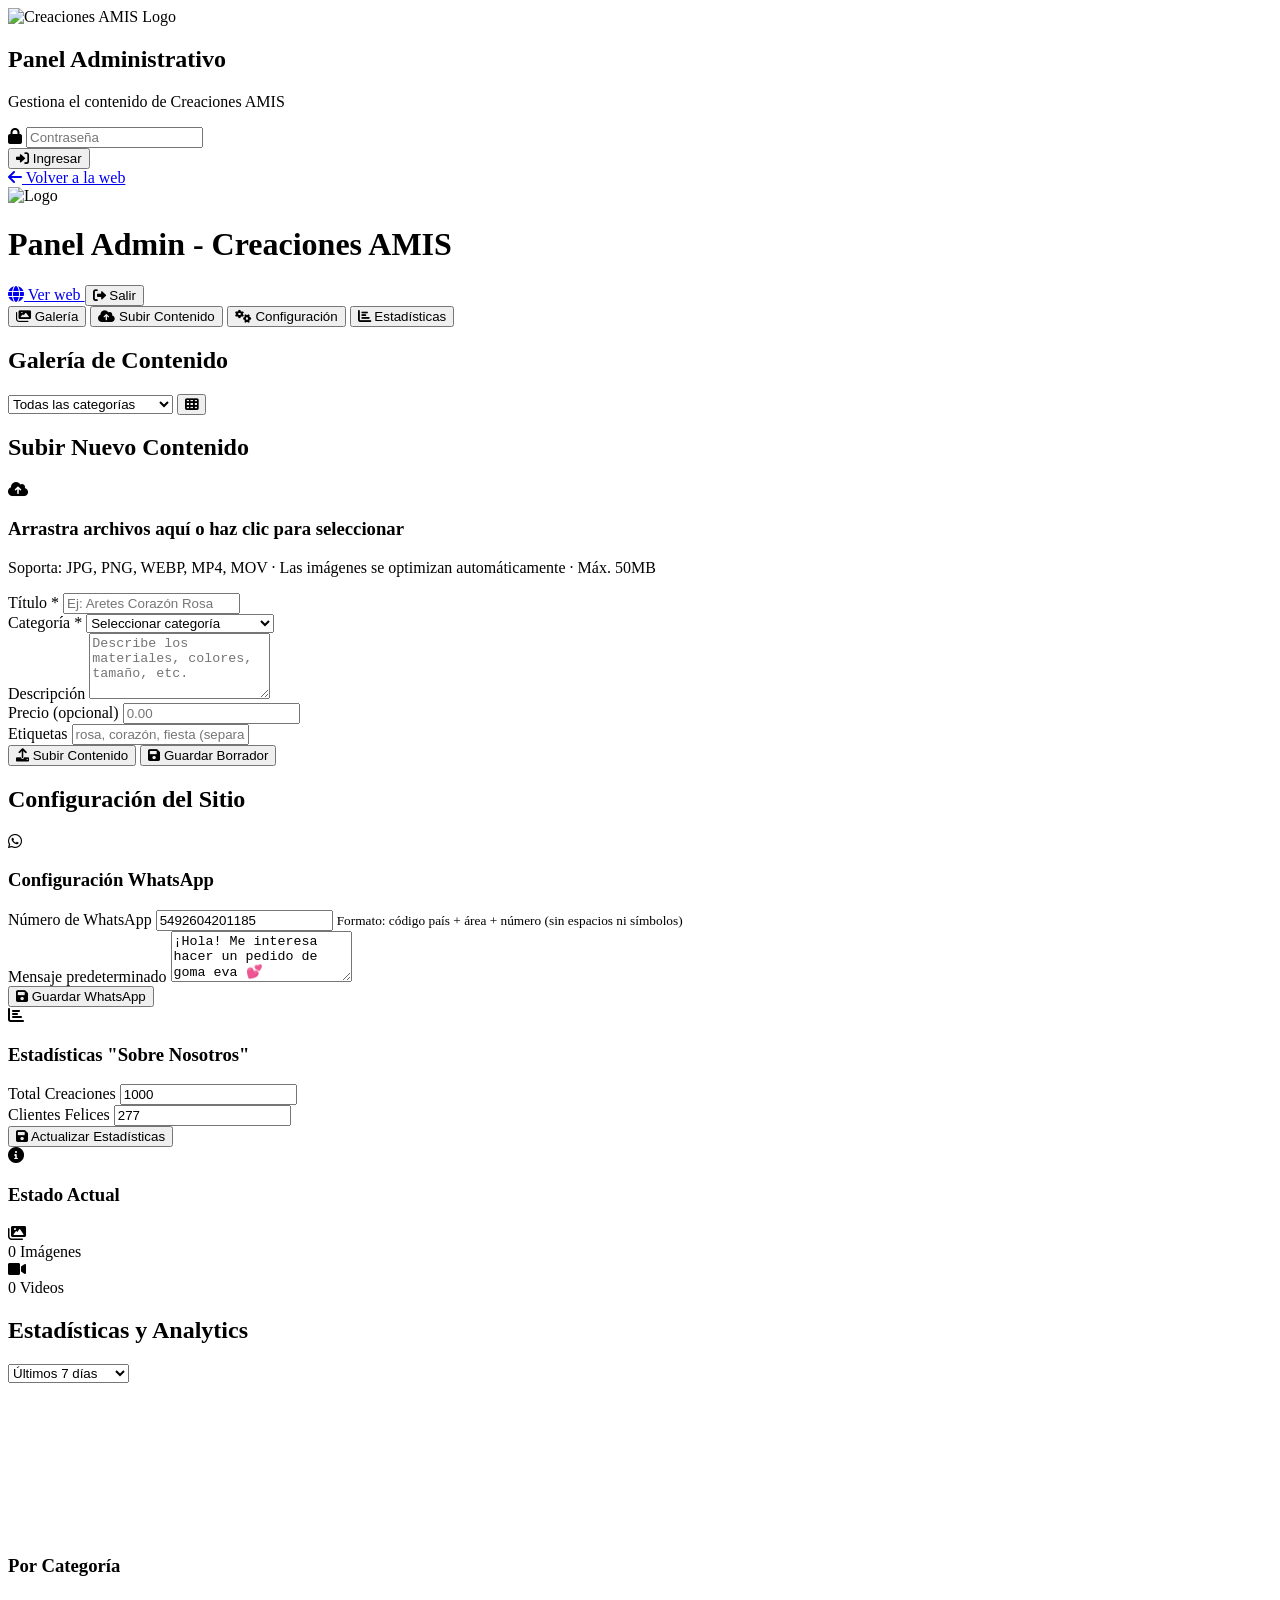
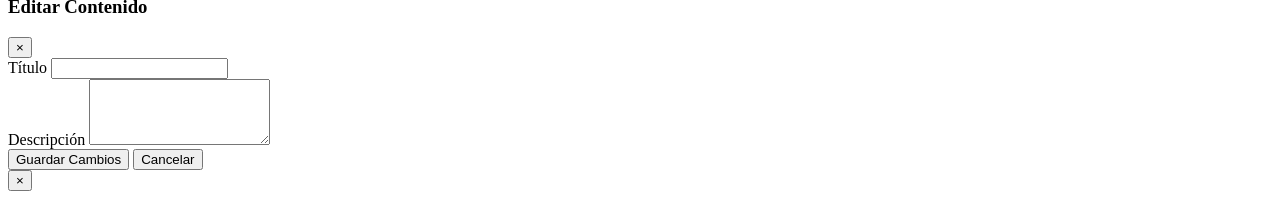
==== admin.html @ bc46610d "feat: image optimization, video orientation detection, professional admin - main.js: serve PocketBas" ====
<!DOCTYPE html>
<html lang="es">
<head>
    <meta charset="UTF-8">
    <meta name="viewport" content="width=device-width, initial-scale=1.0">
    <title>Panel Admin - Creaciones AMIS</title>
    <!-- Exclude admin panel from search engine indexing -->
    <meta name="robots" content="noindex, nofollow">
    <link rel="stylesheet" href="css/admin-styles.css">
    <link href="https://fonts.googleapis.com/css2?family=Poppins:wght@300;400;600;700&display=swap" rel="stylesheet">
    <link rel="stylesheet" href="https://cdnjs.cloudflare.com/ajax/libs/font-awesome/6.0.0/css/all.min.css">
</head>
<body>
    <!-- Login Modal (Initially shown) -->
    <div id="loginModal" class="modal active">
        <div class="modal-content login-form">
            <div class="logo-section">
                <img src="assets/logos/logo-hd.jpg" alt="Creaciones AMIS Logo">
                <h2>Panel Administrativo</h2>
                <p>Gestiona el contenido de Creaciones AMIS</p>
            </div>
            
            <form id="loginForm">
                <div class="input-group">
                    <i class="fas fa-lock"></i>
                    <input type="password" id="password" placeholder="Contraseña" required>
                </div>
                
                <button type="submit" class="btn-primary">
                    <i class="fas fa-sign-in-alt"></i>
                    Ingresar
                </button>
            </form>
            
            <div class="back-to-website">
                <a href="index.html" class="btn-back-to-web">
                    <i class="fas fa-arrow-left"></i>
                    Volver a la web
                </a>
            </div>
        </div>
    </div>

    <!-- Admin Dashboard (Hidden initially) -->
    <div id="adminDashboard" class="dashboard">
        <!-- Header -->
        <header class="admin-header">
            <div class="header-left">
                <img src="assets/logos/logo-hd.jpg" alt="Logo" class="header-logo">
                <h1>Panel Admin - Creaciones AMIS</h1>
            </div>
            <div class="header-right">
                <span id="currentUser" class="user-info"></span>
                <a href="index.html" class="btn-back-to-web-header">
                    <i class="fas fa-globe"></i>
                    Ver web
                </a>
                <button id="logoutBtn" class="btn-logout">
                    <i class="fas fa-sign-out-alt"></i>
                    Salir
                </button>
            </div>
        </header>

        <!-- Navigation Tabs -->
        <nav class="admin-nav">
            <button class="nav-tab active" data-tab="gallery">
                <i class="fas fa-images"></i>
                Galería
            </button>
            <button class="nav-tab" data-tab="upload">
                <i class="fas fa-cloud-upload-alt"></i>
                Subir Contenido
            </button>
            <button class="nav-tab" data-tab="settings">
                <i class="fas fa-cogs"></i>
                Configuración
            </button>
            <button class="nav-tab" data-tab="stats">
                <i class="fas fa-chart-bar"></i>
                Estadísticas
            </button>
        </nav>

        <!-- Tab Content -->
        <main class="admin-content">
            <!-- Gallery Tab -->
            <section id="galleryTab" class="tab-content active">
                <div class="content-header">
                    <h2>Galería de Contenido</h2>
                    <div class="filters">
                        <select id="categoryFilter">
                            <option value="all">Todas las categorías</option>
                            <option value="baby-shower">🍼 Baby Shower</option>
                            <option value="material-educativo">📚 Material Educativo</option>
                            <option value="personajes">🦸 Personajes</option>
                            <option value="recursos-didacticos">📐 Recursos Didácticos</option>
                            <option value="toppers">🎂 Toppers</option>
                            <option value="libros-sensoriales">📕 Libros Sensoriales</option>
                        </select>
                        <button id="viewToggle" class="btn-secondary">
                            <i class="fas fa-th"></i>
                        </button>
                    </div>
                </div>
                
                <div id="galleryGrid" class="gallery-grid">
                    <!-- Content will be loaded dynamically -->
                </div>
            </section>

            <!-- Upload Tab -->
            <section id="uploadTab" class="tab-content">
                <div class="content-header">
                    <h2>Subir Nuevo Contenido</h2>
                </div>
                
                <form id="uploadForm" class="upload-form">
                    <div class="upload-area">
                        <div id="dropZone" class="drop-zone">
                            <i class="fas fa-cloud-upload-alt"></i>
                            <h3>Arrastra archivos aquí o haz clic para seleccionar</h3>
                            <p>Soporta: JPG, PNG, WEBP, MP4, MOV · Las imágenes se optimizan automáticamente · Máx. 50MB</p>
                            <input type="file" id="fileInput" multiple accept="image/*,video/*" hidden>
                        </div>
                        
                        <div id="filePreview" class="file-preview hidden">
                            <!-- Preview will be shown here -->
                        </div>
                    </div>
                    
                    <div class="form-row">
                        <div class="form-group">
                            <label for="title">Título *</label>
                            <input type="text" id="title" required placeholder="Ej: Aretes Corazón Rosa">
                        </div>
                        
                        <div class="form-group">
                            <label for="category">Categoría *</label>
                            <select id="category" required>
                                <option value="">Seleccionar categoría</option>
                                <option value="baby-shower">🍼 Baby Shower</option>
                                <option value="material-educativo">📚 Material Educativo</option>
                                <option value="personajes">🦸 Personajes Temáticos</option>
                                <option value="recursos-didacticos">📐 Recursos Didácticos</option>
                                <option value="toppers">🎂 Toppers & Decoraciones</option>
                                <option value="libros-sensoriales">📕 Libros Sensoriales</option>
                            </select>
                        </div>
                    </div>
                    
                    <div class="form-group">
                        <label for="description">Descripción</label>
                        <textarea id="description" rows="4" placeholder="Describe los materiales, colores, tamaño, etc."></textarea>
                    </div>
                    
                    <div class="form-row">
                        <div class="form-group">
                            <label for="price">Precio (opcional)</label>
                            <input type="number" id="price" placeholder="0.00" step="0.01">
                        </div>
                        
                        <div class="form-group">
                            <label for="tags">Etiquetas</label>
                            <input type="text" id="tags" placeholder="rosa, corazón, fiesta (separadas por comas)">
                        </div>
                    </div>
                    
                    <div class="form-actions">
                        <button type="submit" class="btn-primary">
                            <i class="fas fa-upload"></i>
                            Subir Contenido
                        </button>
                        <button type="button" id="saveDraftBtn" class="btn-secondary">
                            <i class="fas fa-save"></i>
                            Guardar Borrador
                        </button>
                    </div>
                </form>
            </section>

            <!-- Settings Tab -->
            <section id="settingsTab" class="tab-content">
                <div class="content-header">
                    <h2>Configuración del Sitio</h2>
                </div>
                
                <div class="settings-grid">
                    <!-- WhatsApp Settings -->
                    <div class="settings-card">
                        <div class="card-header">
                            <i class="fab fa-whatsapp"></i>
                            <h3>Configuración WhatsApp</h3>
                        </div>
                        <div class="card-content">
                            <div class="form-group">
                                <label for="whatsappNumber">Número de WhatsApp</label>
                                <input type="tel" id="whatsappNumber" placeholder="5492604201185" value="5492604201185">
                                <small>Formato: código país + área + número (sin espacios ni símbolos)</small>
                            </div>
                            <div class="form-group">
                                <label for="whatsappMessage">Mensaje predeterminado</label>
                                <textarea id="whatsappMessage" rows="3">¡Hola! Me interesa hacer un pedido de goma eva 💕</textarea>
                            </div>
                            <button id="saveWhatsappBtn" class="btn-primary">
                                <i class="fas fa-save"></i>
                                Guardar WhatsApp
                            </button>
                        </div>
                    </div>

                    <!-- About Us Stats -->
                    <div class="settings-card">
                        <div class="card-header">
                            <i class="fas fa-chart-bar"></i>
                            <h3>Estadísticas "Sobre Nosotros"</h3>
                        </div>
                        <div class="card-content">
                            <div class="stats-row">
                                <div class="form-group">
                                    <label for="totalCreaciones">Total Creaciones</label>
                                    <input type="number" id="totalCreaciones" value="1000">
                                </div>
                                <div class="form-group">
                                    <label for="clientesFelices">Clientes Felices</label>
                                    <input type="number" id="clientesFelices" value="277">
                                </div>
                            </div>
                            <button id="saveStatsBtn" class="btn-primary">
                                <i class="fas fa-save"></i>
                                Actualizar Estadísticas
                            </button>
                        </div>
                    </div>

                    <!-- Current Stats Display -->
                    <div class="settings-card">
                        <div class="card-header">
                            <i class="fas fa-info-circle"></i>
                            <h3>Estado Actual</h3>
                        </div>
                        <div class="card-content">
                            <div class="current-stats">
                                <div class="stat-item">
                                    <i class="fas fa-images"></i>
                                    <div>
                                        <span class="stat-number" id="currentImages">0</span>
                                        <span class="stat-label">Imágenes</span>
                                    </div>
                                </div>
                                <div class="stat-item">
                                    <i class="fas fa-video"></i>
                                    <div>
                                        <span class="stat-number" id="currentVideos">0</span>
                                        <span class="stat-label">Videos</span>
                                    </div>
                                </div>
                            </div>
                        </div>
                    </div>
                </div>
            </section>

            <!-- Stats Tab -->
            <section id="statsTab" class="tab-content">
                <div class="content-header">
                    <h2>Estadísticas y Analytics</h2>
                    <select id="timePeriod">
                        <option value="7">Últimos 7 días</option>
                        <option value="30">Últimos 30 días</option>
                        <option value="90">Últimos 3 meses</option>
                    </select>
                </div>
                
                <div class="stats-dashboard">
                    <div class="chart-container">
                        <canvas id="viewsChart"></canvas>
                    </div>
                    
                    <div class="category-stats">
                        <h3>Por Categoría</h3>
                        <div id="categoryChart" class="category-chart">
                            <!-- Category breakdown will be shown here -->
                        </div>
                    </div>
                </div>
            </section>
        </main>
    </div>

    <!-- Modals -->
    <div id="editModal" class="modal">
        <div class="modal-content">
            <div class="modal-header">
                <h3>Editar Contenido</h3>
                <button class="close-modal">&times;</button>
            </div>
            <form id="editForm">
                <!-- Edit form content -->
                <div class="form-group">
                    <label for="editTitle">Título</label>
                    <input type="text" id="editTitle" required>
                </div>
                
                <div class="form-group">
                    <label for="editDescription">Descripción</label>
                    <textarea id="editDescription" rows="4"></textarea>
                </div>
                
                <div class="form-actions">
                    <button type="submit" class="btn-primary">Guardar Cambios</button>
                    <button type="button" class="btn-secondary close-modal">Cancelar</button>
                </div>
            </form>
        </div>
    </div>

    <!-- Success/Error Messages -->
    <div id="toast" class="toast">
        <div class="toast-content">
            <span id="toastMessage"></span>
            <button id="closeToast">&times;</button>
        </div>
    </div>

    <!-- Scripts -->
    <script src="js/admin-script.js"></script>
</body>
</html>
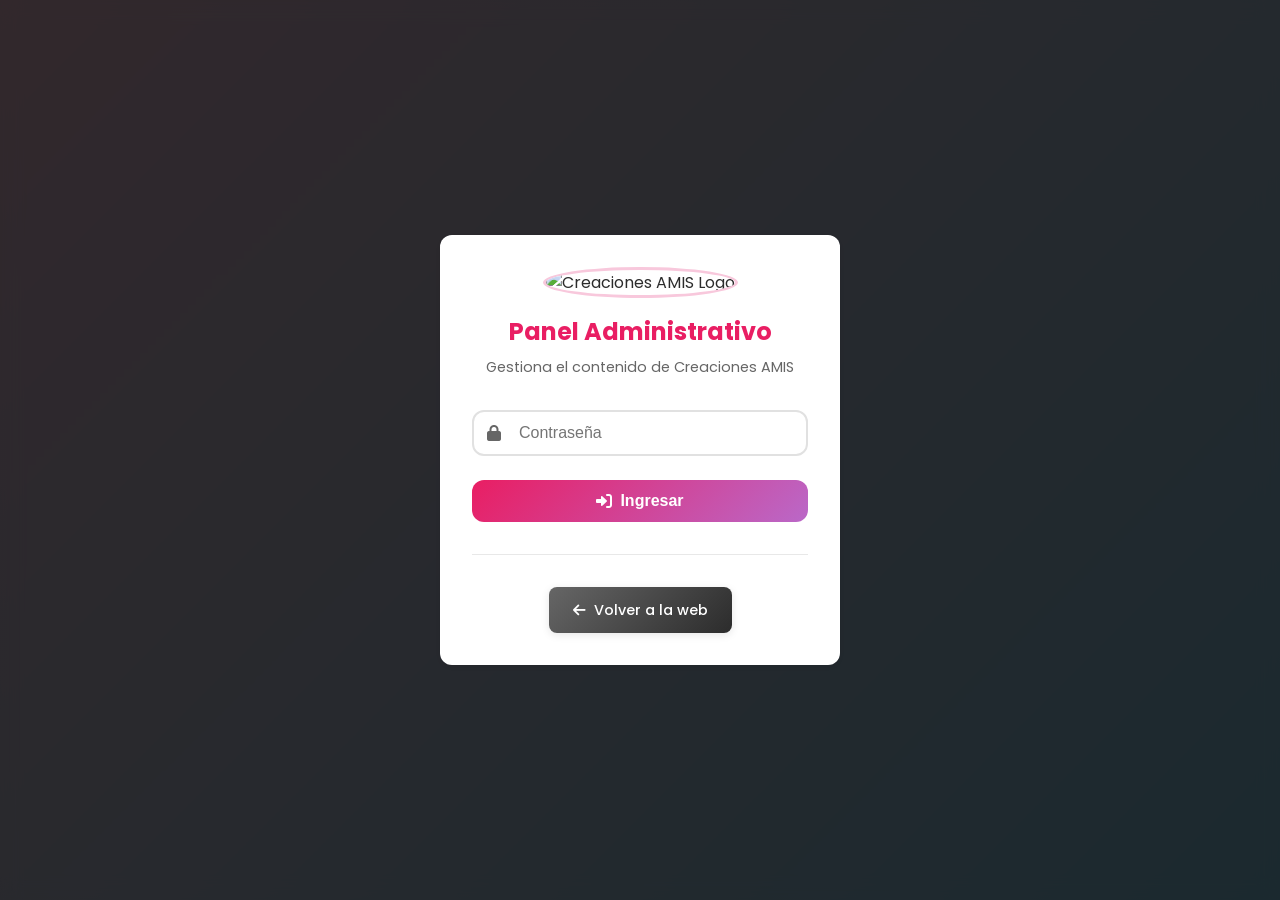
==== commit 57393cc4: "feat: mostrar descripción y campo medidas en galería pública y admin - Galería pública muestra capti" ====
--- a/admin.html
+++ b/admin.html
@@ -156,14 +156,19 @@
                     
                     <div class="form-row">
                         <div class="form-group">
+                            <label for="medidas">Medidas (opcional)</label>
+                            <input type="text" id="medidas" placeholder="Ej: 20 x 15 cm">
+                        </div>
+
+                        <div class="form-group">
                             <label for="price">Precio (opcional)</label>
                             <input type="number" id="price" placeholder="0.00" step="0.01">
                         </div>
-                        
-                        <div class="form-group">
-                            <label for="tags">Etiquetas</label>
-                            <input type="text" id="tags" placeholder="rosa, corazón, fiesta (separadas por comas)">
-                        </div>
+                    </div>
+
+                    <div class="form-group">
+                        <label for="tags">Etiquetas</label>
+                        <input type="text" id="tags" placeholder="rosa, corazón, fiesta (separadas por comas)">
                     </div>
                     
                     <div class="form-actions">
@@ -306,7 +311,12 @@
                     <label for="editDescription">Descripción</label>
                     <textarea id="editDescription" rows="4"></textarea>
                 </div>
-                
+
+                <div class="form-group" style="margin-top:12px;">
+                    <label for="editMedidas">Medidas (opcional)</label>
+                    <input type="text" id="editMedidas" placeholder="Ej: 20 x 15 cm">
+                </div>
+
                 <div class="form-actions">
                     <button type="submit" class="btn-primary">Guardar Cambios</button>
                     <button type="button" class="btn-secondary close-modal">Cancelar</button>
--- a/css/admin-styles.css
+++ b/css/admin-styles.css
@@ -0,0 +1,961 @@
+/* ===== ADMIN PANEL STYLES - CREACIONES AMI ===== */
+
+/* Variables CSS con colores del branding */
+:root {
+    --primary-pink: #F8C8DC;
+    --primary-blue: #87CEEB;
+    --accent-pink: #E91E63;
+    --complementary-green: #81C784;
+    --complementary-yellow: #FFD54F;
+    --complementary-purple: #BA68C8;
+    
+    --text-dark: #2c2c2c;
+    --text-light: #666;
+    --background: #f8f9fa;
+    --white: #ffffff;
+    --shadow: 0 2px 10px rgba(0,0,0,0.1);
+    --border-radius: 12px;
+}
+
+/* Reset y base */
+* {
+    margin: 0;
+    padding: 0;
+    box-sizing: border-box;
+}
+
+body {
+    font-family: 'Poppins', sans-serif;
+    background: linear-gradient(135deg, var(--primary-pink) 0%, var(--primary-blue) 100%);
+    min-height: 100vh;
+    color: var(--text-dark);
+}
+
+/* ===== MODAL LOGIN ===== */
+.modal {
+    display: none;
+    position: fixed;
+    top: 0;
+    left: 0;
+    width: 100%;
+    height: 100%;
+    background: rgba(0,0,0,0.8);
+    backdrop-filter: blur(10px);
+    z-index: 1000;
+    animation: fadeIn 0.3s ease;
+}
+
+.modal.active {
+    display: flex;
+    align-items: center;
+    justify-content: center;
+}
+
+.modal-content {
+    background: var(--white);
+    border-radius: var(--border-radius);
+    box-shadow: var(--shadow);
+    max-width: 400px;
+    width: 90%;
+    max-height: 90vh;
+    overflow-y: auto;
+}
+
+.login-form {
+    padding: 2rem;
+    text-align: center;
+}
+
+.logo-section {
+    margin-bottom: 2rem;
+}
+
+.logo-section img {
+    width: 80px;
+    height: 80px;
+    border-radius: 50%;
+    object-fit: cover;
+    border: 3px solid var(--primary-pink);
+    margin-bottom: 1rem;
+}
+
+.logo-section h2 {
+    color: var(--accent-pink);
+    margin-bottom: 0.5rem;
+    font-size: 1.5rem;
+}
+
+.logo-section p {
+    color: var(--text-light);
+    font-size: 0.9rem;
+}
+
+.input-group {
+    position: relative;
+    margin-bottom: 1.5rem;
+}
+
+.input-group i {
+    position: absolute;
+    left: 15px;
+    top: 50%;
+    transform: translateY(-50%);
+    color: var(--text-light);
+    z-index: 1;
+}
+
+.input-group input,
+.input-group select {
+    width: 100%;
+    padding: 12px 45px;
+    border: 2px solid #e1e1e1;
+    border-radius: var(--border-radius);
+    font-size: 1rem;
+    transition: border-color 0.3s ease;
+    background: var(--white);
+}
+
+.input-group input:focus,
+.input-group select:focus {
+    outline: none;
+    border-color: var(--accent-pink);
+}
+
+/* ===== BOTONES ===== */
+.btn-primary {
+    background: linear-gradient(135deg, var(--accent-pink), var(--complementary-purple));
+    color: var(--white);
+    border: none;
+    padding: 12px 24px;
+    border-radius: var(--border-radius);
+    font-size: 1rem;
+    font-weight: 600;
+    cursor: pointer;
+    transition: all 0.3s ease;
+    display: flex;
+    align-items: center;
+    justify-content: center;
+    gap: 8px;
+    width: 100%;
+}
+
+.btn-primary:hover {
+    transform: translateY(-2px);
+    box-shadow: 0 5px 15px rgba(233, 30, 99, 0.3);
+}
+
+.btn-secondary {
+    background: var(--white);
+    color: var(--accent-pink);
+    border: 2px solid var(--accent-pink);
+    padding: 8px 16px;
+    border-radius: var(--border-radius);
+    font-size: 0.9rem;
+    cursor: pointer;
+    transition: all 0.3s ease;
+    display: flex;
+    align-items: center;
+    gap: 6px;
+}
+
+.btn-secondary:hover {
+    background: var(--accent-pink);
+    color: var(--white);
+}
+
+/* ===== DASHBOARD ===== */
+.dashboard {
+    display: none;
+    min-height: 100vh;
+    background: var(--background);
+}
+
+.dashboard.active {
+    display: block;
+}
+
+/* Header del Dashboard */
+.admin-header {
+    background: var(--white);
+    padding: 1rem 2rem;
+    box-shadow: var(--shadow);
+    display: flex;
+    justify-content: space-between;
+    align-items: center;
+    position: sticky;
+    top: 0;
+    z-index: 100;
+}
+
+.header-left {
+    display: flex;
+    align-items: center;
+    gap: 1rem;
+}
+
+.header-logo {
+    width: 50px;
+    height: 50px;
+    border-radius: 50%;
+    object-fit: cover;
+}
+
+.header-left h1 {
+    color: var(--accent-pink);
+    font-size: 1.5rem;
+    font-weight: 600;
+}
+
+.header-right {
+    display: flex;
+    align-items: center;
+    gap: 1rem;
+}
+
+.user-info {
+    color: var(--text-light);
+    font-weight: 500;
+}
+
+.btn-logout {
+    background: var(--complementary-green);
+    color: var(--white);
+    border: none;
+    padding: 8px 16px;
+    border-radius: var(--border-radius);
+    cursor: pointer;
+    display: flex;
+    align-items: center;
+    gap: 6px;
+    font-size: 0.9rem;
+    transition: all 0.3s ease;
+}
+
+.btn-logout:hover {
+    background: #66bb6a;
+    transform: translateY(-1px);
+}
+
+/* Navegación de Tabs */
+.admin-nav {
+    background: var(--white);
+    padding: 0 2rem;
+    display: flex;
+    gap: 1px;
+    box-shadow: 0 2px 5px rgba(0,0,0,0.05);
+}
+
+.nav-tab {
+    background: none;
+    border: none;
+    padding: 1rem 2rem;
+    cursor: pointer;
+    display: flex;
+    align-items: center;
+    gap: 8px;
+    font-size: 0.9rem;
+    font-weight: 500;
+    color: var(--text-light);
+    border-bottom: 3px solid transparent;
+    transition: all 0.3s ease;
+}
+
+.nav-tab:hover {
+    background: #f5f5f5;
+    color: var(--accent-pink);
+}
+
+.nav-tab.active {
+    color: var(--accent-pink);
+    border-bottom-color: var(--accent-pink);
+    background: #f8f9fa;
+}
+
+/* Contenido Principal */
+.admin-content {
+    padding: 2rem;
+    max-width: 1400px;
+    margin: 0 auto;
+}
+
+.tab-content {
+    display: none;
+    animation: fadeIn 0.3s ease;
+}
+
+.tab-content.active {
+    display: block;
+}
+
+.content-header {
+    display: flex;
+    justify-content: space-between;
+    align-items: center;
+    margin-bottom: 2rem;
+}
+
+.content-header h2 {
+    color: var(--text-dark);
+    font-size: 1.8rem;
+    font-weight: 600;
+}
+
+.filters {
+    display: flex;
+    align-items: center;
+    gap: 1rem;
+}
+
+.filters select {
+    padding: 8px 16px;
+    border: 2px solid #e1e1e1;
+    border-radius: var(--border-radius);
+    background: var(--white);
+    color: var(--text-dark);
+}
+
+/* ===== GALERÍA ===== */
+.gallery-grid {
+    display: grid;
+    grid-template-columns: repeat(auto-fill, minmax(280px, 1fr));
+    gap: 1.5rem;
+}
+
+.gallery-item {
+    background: var(--white);
+    border-radius: var(--border-radius);
+    overflow: hidden;
+    box-shadow: var(--shadow);
+    transition: transform 0.3s ease;
+    position: relative;
+}
+
+.gallery-item:hover {
+    transform: translateY(-5px);
+    box-shadow: 0 10px 25px rgba(0,0,0,0.15);
+}
+
+.gallery-item img,
+.gallery-item video {
+    width: 100%;
+    height: 200px;
+    object-fit: cover;
+}
+
+.gallery-item-info {
+    padding: 1rem;
+}
+
+.gallery-item-title {
+    font-weight: 600;
+    color: var(--text-dark);
+    margin-bottom: 0.5rem;
+    font-size: 1.1rem;
+}
+
+.gallery-item-meta {
+    display: flex;
+    justify-content: space-between;
+    align-items: center;
+    margin-bottom: 1rem;
+    font-size: 0.85rem;
+    color: var(--text-light);
+}
+
+.gallery-item-actions {
+    display: flex;
+    gap: 0.5rem;
+}
+
+.gallery-item-actions button {
+    flex: 1;
+    padding: 6px;
+    border: none;
+    border-radius: 6px;
+    cursor: pointer;
+    font-size: 0.8rem;
+    transition: all 0.3s ease;
+}
+
+.action-edit {
+    background: var(--complementary-yellow);
+    color: var(--text-dark);
+}
+
+.action-delete {
+    background: #ff5722;
+    color: var(--white);
+}
+
+.action-publish {
+    background: var(--complementary-green);
+    color: var(--white);
+}
+
+/* ===== FORMULARIO DE SUBIDA ===== */
+.upload-form {
+    background: var(--white);
+    padding: 2rem;
+    border-radius: var(--border-radius);
+    box-shadow: var(--shadow);
+}
+
+.drop-zone {
+    border: 3px dashed var(--primary-pink);
+    border-radius: var(--border-radius);
+    padding: 3rem 2rem;
+    text-align: center;
+    cursor: pointer;
+    transition: all 0.3s ease;
+    background: linear-gradient(45deg, var(--primary-pink)10%, var(--primary-blue)10%);
+}
+
+.drop-zone:hover {
+    border-color: var(--accent-pink);
+    background: #f8f9fa;
+}
+
+.drop-zone i {
+    font-size: 3rem;
+    color: var(--accent-pink);
+    margin-bottom: 1rem;
+}
+
+.drop-zone h3 {
+    color: var(--text-dark);
+    margin-bottom: 0.5rem;
+}
+
+.drop-zone p {
+    color: var(--text-light);
+    font-size: 0.9rem;
+}
+
+.file-preview {
+    margin-top: 1rem;
+    padding: 1rem;
+    background: #f8f9fa;
+    border-radius: var(--border-radius);
+    display: grid;
+    grid-template-columns: repeat(auto-fit, minmax(100px, 1fr));
+    gap: 1rem;
+}
+
+.file-preview.hidden {
+    display: none;
+}
+
+.form-row {
+    display: grid;
+    grid-template-columns: 1fr 1fr;
+    gap: 1rem;
+    margin-bottom: 1rem;
+}
+
+.form-group {
+    margin-bottom: 1rem;
+}
+
+.form-group label {
+    display: block;
+    font-weight: 600;
+    color: var(--text-dark);
+    margin-bottom: 0.5rem;
+}
+
+.form-group input,
+.form-group select,
+.form-group textarea {
+    width: 100%;
+    padding: 10px 15px;
+    border: 2px solid #e1e1e1;
+    border-radius: var(--border-radius);
+    font-size: 1rem;
+    transition: border-color 0.3s ease;
+    font-family: inherit;
+}
+
+.form-group input:focus,
+.form-group select:focus,
+.form-group textarea:focus {
+    outline: none;
+    border-color: var(--accent-pink);
+}
+
+.form-actions {
+    display: flex;
+    gap: 1rem;
+    justify-content: flex-end;
+    margin-top: 2rem;
+}
+
+/* ===== ESTADÍSTICAS ===== */
+.stats-card {
+    background: var(--white);
+    padding: 1.5rem;
+    border-radius: var(--border-radius);
+    box-shadow: var(--shadow);
+    display: flex;
+    align-items: center;
+    gap: 1rem;
+    transition: transform 0.3s ease;
+}
+
+.stats-card:hover {
+    transform: translateY(-3px);
+}
+
+.stats-card i {
+    font-size: 2.5rem;
+    padding: 1rem;
+    border-radius: 50%;
+    color: var(--white);
+}
+
+.stats-card:nth-child(1) i { background: var(--accent-pink); }
+.stats-card:nth-child(2) i { background: var(--primary-blue); }
+.stats-card:nth-child(3) i { background: var(--complementary-green); }
+.stats-card:nth-child(4) i { background: var(--complementary-purple); }
+
+.stats-card h3 {
+    font-size: 2rem;
+    font-weight: 700;
+    color: var(--text-dark);
+    margin: 0;
+}
+
+.stats-card p {
+    color: var(--text-light);
+    font-size: 0.9rem;
+    margin: 0;
+}
+
+.manage-grid {
+    display: grid;
+    grid-template-columns: repeat(auto-fit, minmax(200px, 1fr));
+    gap: 1.5rem;
+    margin-bottom: 2rem;
+}
+
+/* ===== ACTIVIDAD RECIENTE ===== */
+.recent-activity {
+    background: var(--white);
+    padding: 2rem;
+    border-radius: var(--border-radius);
+    box-shadow: var(--shadow);
+}
+
+.recent-activity h3 {
+    color: var(--text-dark);
+    margin-bottom: 1.5rem;
+    font-size: 1.3rem;
+}
+
+.activity-list {
+    display: flex;
+    flex-direction: column;
+    gap: 1rem;
+}
+
+.activity-item {
+    display: flex;
+    align-items: center;
+    gap: 1rem;
+    padding: 1rem;
+    background: #f8f9fa;
+    border-radius: var(--border-radius);
+    border-left: 4px solid var(--accent-pink);
+}
+
+.activity-item i {
+    width: 40px;
+    height: 40px;
+    display: flex;
+    align-items: center;
+    justify-content: center;
+    background: var(--primary-pink);
+    color: var(--accent-pink);
+    border-radius: 50%;
+}
+
+.activity-content h4 {
+    color: var(--text-dark);
+    font-size: 1rem;
+    margin-bottom: 0.3rem;
+}
+
+.activity-content p {
+    color: var(--text-light);
+    font-size: 0.85rem;
+}
+
+/* ===== TOAST NOTIFICATIONS ===== */
+.toast {
+    position: fixed;
+    top: 20px;
+    right: 20px;
+    z-index: 9999;
+    transform: translateY(calc(-100% - 40px));
+    opacity: 0;
+    transition: transform 0.3s ease, opacity 0.3s ease;
+}
+
+.toast.show {
+    transform: translateY(0);
+    opacity: 1;
+}
+
+.toast-content {
+    background: var(--complementary-green);
+    color: var(--white);
+    padding: 1rem 1.5rem;
+    border-radius: var(--border-radius);
+    box-shadow: var(--shadow);
+    display: flex;
+    align-items: center;
+    justify-content: space-between;
+    gap: 1rem;
+    min-width: 300px;
+}
+
+.toast-content.error {
+    background: #f44336;
+}
+
+.toast-content.warning {
+    background: #ff9800;
+}
+
+#closeToast {
+    background: none;
+    border: none;
+    color: var(--white);
+    font-size: 1.2rem;
+    cursor: pointer;
+    padding: 0;
+    line-height: 1;
+}
+
+/* ===== RESPONSIVE DESIGN ===== */
+@media (max-width: 768px) {
+    .admin-header {
+        padding: 1rem;
+        flex-direction: column;
+        gap: 1rem;
+        text-align: center;
+    }
+    
+    .header-left h1 {
+        font-size: 1.2rem;
+    }
+    
+    .admin-nav {
+        padding: 0 1rem;
+        flex-wrap: wrap;
+    }
+    
+    .nav-tab {
+        padding: 0.8rem 1rem;
+        font-size: 0.85rem;
+    }
+    
+    .admin-content {
+        padding: 1rem;
+    }
+    
+    .content-header {
+        flex-direction: column;
+        gap: 1rem;
+        align-items: flex-start;
+    }
+    
+    .form-row {
+        grid-template-columns: 1fr;
+    }
+    
+    .gallery-grid {
+        grid-template-columns: repeat(auto-fill, minmax(250px, 1fr));
+        gap: 1rem;
+    }
+    
+    .manage-grid {
+        grid-template-columns: repeat(auto-fit, minmax(150px, 1fr));
+    }
+    
+    .form-actions {
+        flex-direction: column;
+    }
+}
+
+/* ===== ANIMACIONES ===== */
+@keyframes fadeIn {
+    from { opacity: 0; }
+    to { opacity: 1; }
+}
+
+@keyframes slideUp {
+    from {
+        opacity: 0;
+        transform: translateY(20px);
+    }
+    to {
+        opacity: 1;
+        transform: translateY(0);
+    }
+}
+
+.slide-up {
+    animation: slideUp 0.5s ease;
+}
+
+/* ===== LOADING STATES ===== */
+.loading {
+    position: relative;
+    overflow: hidden;
+}
+
+.loading::after {
+    content: '';
+    position: absolute;
+    top: 0;
+    left: -100%;
+    width: 100%;
+    height: 100%;
+    background: linear-gradient(90deg, transparent, rgba(255,255,255,0.4), transparent);
+    animation: loading 1.5s infinite;
+}
+
+@keyframes loading {
+    0% { left: -100%; }
+    100% { left: 100%; }
+}
+
+/* ===== SETTINGS STYLES ===== */
+.settings-grid {
+    display: grid;
+    grid-template-columns: repeat(auto-fit, minmax(400px, 1fr));
+    gap: 2rem;
+    padding: 2rem;
+}
+
+.settings-card {
+    background: var(--white);
+    border-radius: var(--border-radius);
+    overflow: hidden;
+    box-shadow: var(--shadow);
+    transition: transform 0.3s ease;
+}
+
+.settings-card:hover {
+    transform: translateY(-5px);
+}
+
+.card-header {
+    background: linear-gradient(135deg, var(--accent-pink), var(--complementary-purple));
+    color: var(--white);
+    padding: 1.5rem;
+    display: flex;
+    align-items: center;
+    gap: 0.5rem;
+}
+
+.card-header i {
+    font-size: 1.5rem;
+}
+
+.card-header h3 {
+    font-size: 1.2rem;
+    font-weight: 600;
+}
+
+.card-content {
+    padding: 2rem;
+}
+
+.stats-row {
+    display: grid;
+    grid-template-columns: 1fr 1fr;
+    gap: 1rem;
+    margin-bottom: 1.5rem;
+}
+
+.current-stats {
+    display: flex;
+    gap: 2rem;
+    justify-content: center;
+}
+
+.stat-item {
+    display: flex;
+    align-items: center;
+    gap: 0.5rem;
+    background: var(--background);
+    padding: 1rem;
+    border-radius: 8px;
+}
+
+.stat-item i {
+    font-size: 1.5rem;
+    color: var(--accent-pink);
+}
+
+.stat-number {
+    font-size: 1.8rem;
+    font-weight: 700;
+    color: var(--accent-pink);
+    display: block;
+}
+
+.stat-label {
+    font-size: 0.9rem;
+    color: var(--text-light);
+    display: block;
+}
+
+/* Responsive settings */
+@media (max-width: 768px) {
+    .settings-grid {
+        grid-template-columns: 1fr;
+        padding: 1rem;
+        gap: 1rem;
+    }
+    
+    .stats-row {
+        grid-template-columns: 1fr;
+    }
+    
+    .current-stats {
+        flex-direction: column;
+        gap: 1rem;
+    }
+}
+
+@media (max-width: 480px) {
+    .login-form {
+        padding: 1.5rem;
+        margin: 1rem;
+    }
+    
+    .nav-tab {
+        padding: 0.6rem 0.8rem;
+        font-size: 0.8rem;
+        flex: 1;
+        min-width: 80px;
+    }
+    
+    .nav-tab i {
+        display: none;
+    }
+    
+    .gallery-grid {
+        grid-template-columns: 1fr;
+        gap: 1rem;
+    }
+    
+    .settings-grid {
+        padding: 0.5rem;
+        gap: 0.5rem;
+    }
+    
+    .card-content {
+        padding: 1rem;
+    }
+    
+    .card-header {
+        padding: 1rem;
+    }
+    
+    .toast-content {
+        min-width: 250px;
+        padding: 0.8rem 1rem;
+    }
+    
+    .modal-content {
+        margin: 1rem;
+        max-height: 90vh;
+        overflow-y: auto;
+    }
+}
+
+/* ===== BACK TO WEBSITE BUTTONS ===== */
+.back-to-website {
+    margin-top: 2rem;
+    text-align: center;
+    padding-top: 2rem;
+    border-top: 1px solid rgba(139, 139, 139, 0.2);
+}
+
+.btn-back-to-web {
+    display: inline-flex;
+    align-items: center;
+    gap: 0.5rem;
+    padding: 0.8rem 1.5rem;
+    background: linear-gradient(135deg, var(--text-light), var(--text-dark));
+    color: var(--white);
+    text-decoration: none;
+    border-radius: 8px;
+    font-weight: 500;
+    font-size: 0.9rem;
+    transition: all 0.3s ease;
+    box-shadow: 0 2px 8px rgba(0,0,0,0.1);
+}
+
+.btn-back-to-web:hover {
+    background: linear-gradient(135deg, var(--text-dark), var(--text-light));
+    transform: translateY(-2px);
+    box-shadow: 0 4px 15px rgba(0,0,0,0.2);
+    color: var(--white);
+}
+
+.btn-back-to-web-header {
+    display: inline-flex;
+    align-items: center;
+    gap: 0.5rem;
+    padding: 0.6rem 1rem;
+    background: linear-gradient(135deg, var(--complementary-green), var(--primary-blue));
+    color: var(--white);
+    text-decoration: none;
+    border-radius: 6px;
+    font-weight: 500;
+    font-size: 0.85rem;
+    transition: all 0.3s ease;
+    margin-right: 1rem;
+    box-shadow: 0 2px 6px rgba(0,0,0,0.1);
+}
+
+.btn-back-to-web-header:hover {
+    background: linear-gradient(135deg, var(--primary-blue), var(--complementary-green));
+    transform: translateY(-1px);
+    box-shadow: 0 3px 10px rgba(0,0,0,0.15);
+    color: var(--white);
+}
+
+/* Responsive adjustments for back buttons */
+@media (max-width: 768px) {
+    .btn-back-to-web-header {
+        padding: 0.5rem 0.8rem;
+        font-size: 0.8rem;
+        margin-right: 0.5rem;
+    }
+    
+    .header-right {
+        flex-wrap: wrap;
+        gap: 0.5rem;
+    }
+}
+
+@media (max-width: 480px) {
+    .back-to-website {
+        margin-top: 1.5rem;
+        padding-top: 1.5rem;
+    }
+    
+    .btn-back-to-web {
+        padding: 0.7rem 1.2rem;
+        font-size: 0.85rem;
+    }
+    
+    .btn-back-to-web-header span {
+        display: none;
+    }
+}
